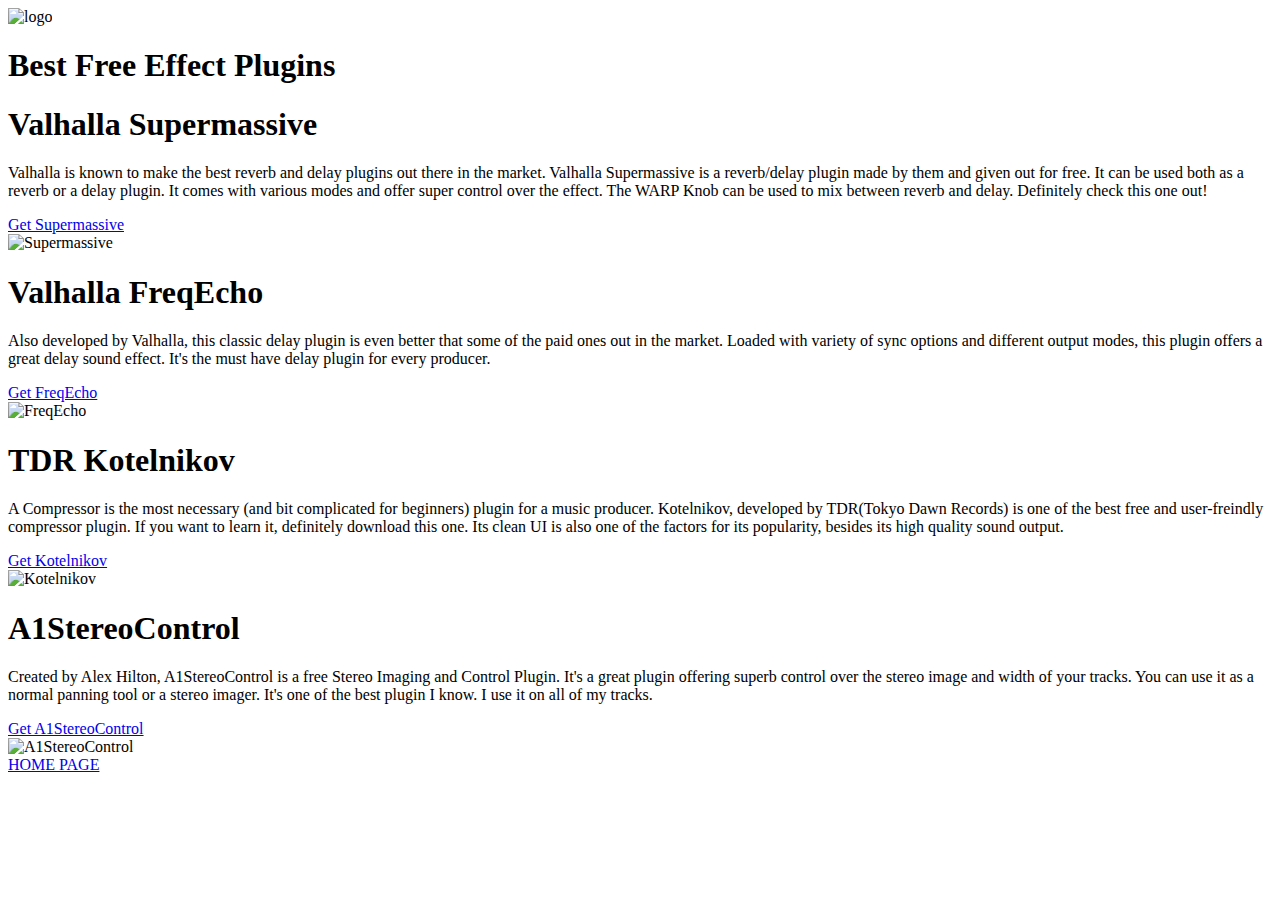
==== best_free_effects.html @ d4022911 "Add files via upload" ====
<!DOCTYPE html>
<html lang="en">
<head>
    <meta charset="UTF-8">
    <meta name="viewport" content="width=device-width, initial-scale=1.0">
    <title>Best Free Instrument Plugins</title>
    <link rel="stylesheet" href="css/subpage_styles.css">
</head>
<body>
    <header>
        <img src="img/logo_gold.png" alt="logo">
    </header>
    <div class = "page-heading">
        <h1>Best Free Effect Plugins</h1>
    </div>
    
    <!--Supermassive-->
    <section class = "section-style1">
        <div class = "info">
            <h1>Valhalla Supermassive</h1>
            <p>Valhalla is known to make the best reverb and delay plugins out there in the market. Valhalla Supermassive is a reverb/delay plugin made by them and given out for free. It can be used both as a reverb or a delay plugin. It comes with various modes and offer super control over the effect. The WARP Knob can be used to mix between reverb and delay.
            Definitely check this one out!</p>
            <a href="https://" target="_blank">Get Supermassive</a>
        </div>
        <img src="img/supermassive.jpg" alt="Supermassive">
    </section>
    <!--FreqEcho-->
    <section class = "section-style1">
        <div class = "info">
            <h1>Valhalla FreqEcho</h1>
            <p>Also developed by Valhalla, this classic delay plugin is even better that some of the  paid ones out in the market. Loaded with variety of sync options and different output modes, this plugin offers a great delay sound effect. It's the must have delay plugin for every producer.</p>
            <a href="https://" target="_blank">Get FreqEcho</a>
        </div>
        <img src="img/freqecho.jpg" alt="FreqEcho">
    </section>
     
     <!-- Kotelnikov-->
    <section class = "section-style1">
        <div class = "info">
            <h1>TDR Kotelnikov</h1>
            <p>A Compressor is the most necessary (and bit complicated for beginners) plugin for a music producer. Kotelnikov, developed by TDR(Tokyo Dawn Records) is one of the best free and user-freindly compressor plugin. If you want to learn it, definitely download this one. Its clean UI is also one of the factors for its popularity, besides its high quality sound output.</p>
            <a href="https://" target="_blank">Get Kotelnikov</a>
        </div>
        <img src="img/kotelnikov.png" alt="Kotelnikov">
    </section>

     <!--A1Stereo-->
    <section class = "section-style1">
        <div class = "info">
            <h1>A1StereoControl</h1>
            <p>Created by Alex Hilton, A1StereoControl is a free Stereo Imaging and Control Plugin. It's a great plugin offering superb control over the stereo image and width of your tracks. You can use it as a normal panning tool or a stereo imager. It's one of the best plugin I know. I use it on all of my tracks.</p>
            <a href="https://" target="_blank">Get A1StereoControl</a>
        </div>
        <img src="img/a1stereo.jpg" alt="A1StereoControl">
    </section>
     <footer>
        <a href="index.html">HOME PAGE</a>
    </footer>
</body>
</html>
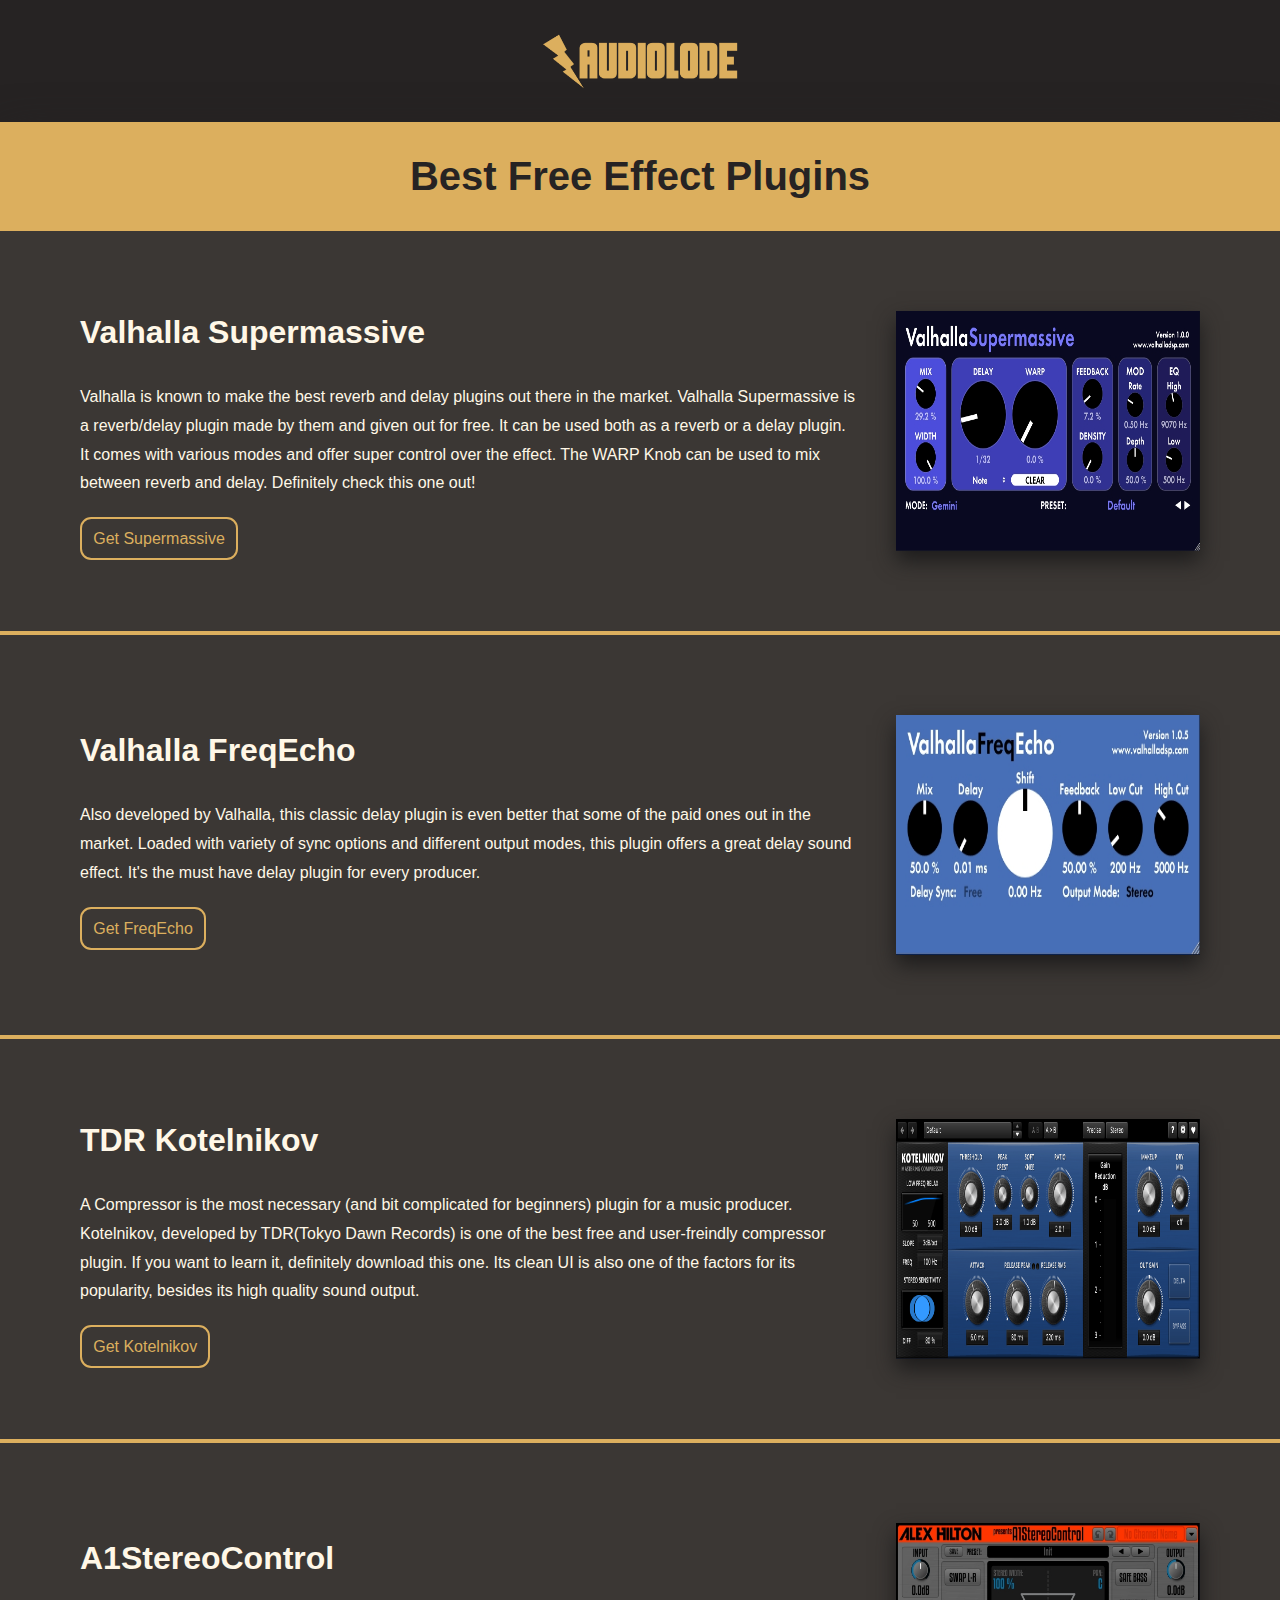
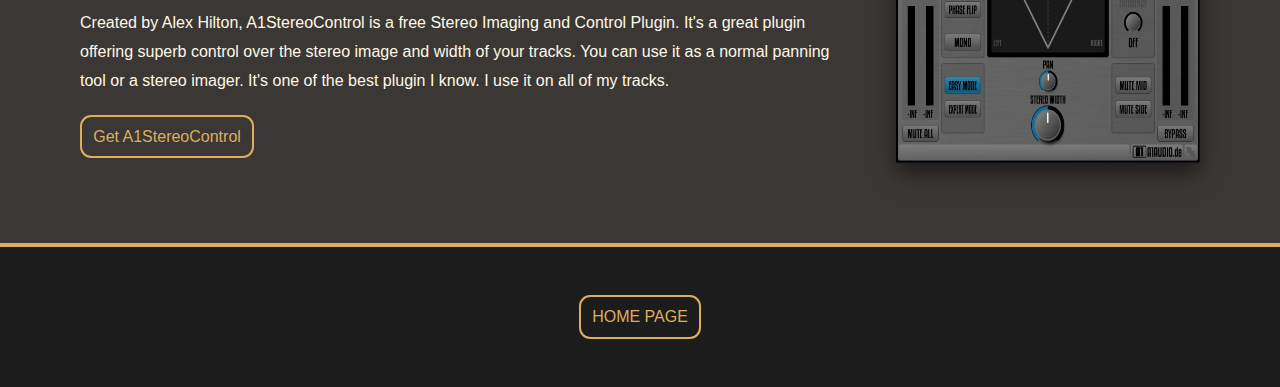
==== commit dc156375: "Add files via upload" ====
--- a/best_free_effects.html
+++ b/best_free_effects.html
@@ -20,7 +20,7 @@
             <h1>Valhalla Supermassive</h1>
             <p>Valhalla is known to make the best reverb and delay plugins out there in the market. Valhalla Supermassive is a reverb/delay plugin made by them and given out for free. It can be used both as a reverb or a delay plugin. It comes with various modes and offer super control over the effect. The WARP Knob can be used to mix between reverb and delay.
             Definitely check this one out!</p>
-            <a href="https://" target="_blank">Get Supermassive</a>
+            <a href="https://valhalladsp.com/shop/reverb/valhalla-supermassive" target="_blank">Get Supermassive</a>
         </div>
         <img src="img/supermassive.jpg" alt="Supermassive">
     </section>
@@ -29,7 +29,7 @@
         <div class = "info">
             <h1>Valhalla FreqEcho</h1>
             <p>Also developed by Valhalla, this classic delay plugin is even better that some of the  paid ones out in the market. Loaded with variety of sync options and different output modes, this plugin offers a great delay sound effect. It's the must have delay plugin for every producer.</p>
-            <a href="https://" target="_blank">Get FreqEcho</a>
+            <a href="https://valhalladsp.com/shop/delay/valhalla-freq-echo" target="_blank">Get FreqEcho</a>
         </div>
         <img src="img/freqecho.jpg" alt="FreqEcho">
     </section>
@@ -39,7 +39,7 @@
         <div class = "info">
             <h1>TDR Kotelnikov</h1>
             <p>A Compressor is the most necessary (and bit complicated for beginners) plugin for a music producer. Kotelnikov, developed by TDR(Tokyo Dawn Records) is one of the best free and user-freindly compressor plugin. If you want to learn it, definitely download this one. Its clean UI is also one of the factors for its popularity, besides its high quality sound output.</p>
-            <a href="https://" target="_blank">Get Kotelnikov</a>
+            <a href="https://www.tokyodawn.net/tdr-kotelnikov" target="_blank">Get Kotelnikov</a>
         </div>
         <img src="img/kotelnikov.png" alt="Kotelnikov">
     </section>
@@ -49,7 +49,7 @@
         <div class = "info">
             <h1>A1StereoControl</h1>
             <p>Created by Alex Hilton, A1StereoControl is a free Stereo Imaging and Control Plugin. It's a great plugin offering superb control over the stereo image and width of your tracks. You can use it as a normal panning tool or a stereo imager. It's one of the best plugin I know. I use it on all of my tracks.</p>
-            <a href="https://" target="_blank">Get A1StereoControl</a>
+            <a href="https://plugins4free.com/plugim/2149" target="_blank">Get A1StereoControl</a>
         </div>
         <img src="img/a1stereo.jpg" alt="A1StereoControl">
     </section>
--- a/css/subpage_styles.css
+++ b/css/subpage_styles.css
@@ -0,0 +1,120 @@
+*{
+    box-sizing: border-box;
+    margin: 0;
+}
+/*Header Styling*/
+
+header{
+    background-color: #262323;
+    padding: 1rem;
+    display: flex;
+    justify-content: center;
+    align-items: center;
+}
+header img{
+    height: 90px;
+    width: 200px;
+}
+.page-heading{
+    background-color: #DCAF5E;
+    text-align: center;
+    padding: 2rem;
+    box-shadow: 0 20px 50px #262323;
+}
+.page-heading h1{
+    font-family: Verdana,sans-serif;
+    font-size: 2.5rem;
+    color: #262323;
+}
+/*Sections Styling*/
+.section-style1{
+    background-color: #3B3734;
+    padding: 5rem;
+    display: flex;
+    justify-content: space-evenly;
+    align-items: center;
+    border-bottom: 0.3rem solid #DCAF5E;
+}
+.info{
+    padding-right: 2.5rem;
+}
+.info p, .info h1{
+    color: #FFF7E7;
+    font-family: Verdana,sans-serif;
+}
+.info h1{
+    font-size: 2rem;
+    margin-bottom: 2rem;
+}
+.info p{
+    line-height: 1.8;
+    margin-bottom: 2rem;
+}
+.info a, footer a{
+    color: #DCAF5E;
+    text-decoration: none;
+    font-size: 1rem;
+    font-family: 'Lucida Sans', 'Lucida Sans Regular', 'Lucida Grande', 'Lucida Sans Unicode', Geneva, Verdana, sans-serif;
+    border: 0.15rem solid #DCAF5E;
+    border-radius: 0.7rem;
+    padding: 0.7rem;
+    transition: all ease-in-out 200ms;
+}
+.info a:hover, .info a:focus, footer a:hover{
+    color: #1d1c1c;
+    background-color: #DCAF5E;
+    box-shadow: 0 10px 10px #1d1c1c;
+}
+.section-style1 img{
+    height: 15rem;
+    width: 19em;
+    box-shadow: 0 10px 20px #1d1c1c;
+}
+
+footer{
+    background-color: #1d1c1c;
+    display: flex;
+    flex-direction: column;
+    justify-content: space-evenly;
+    align-items: center; 
+    padding: 2rem 0;
+}
+footer a{
+    margin: 1rem 0;
+}
+
+@media(max-width:850px){
+    .page-heading h1{
+        font-size: 2rem;
+    }
+    .section-style1{
+        flex-direction: column-reverse;
+        padding: 3rem;
+    }
+    .info{
+        margin-top: 2rem;
+        padding: 0;
+    }
+}
+@media(max-width: 400px){
+    header img{
+        width:150px;
+        height:50px;
+    }
+    .page-heading h1{
+        font-size: 1.5rem;
+    }
+    .section-style1{
+        padding: 1.8rem;
+    }
+    .info h1{
+        font-size: 1.4rem;
+    }
+    .info p{
+        font-size: 0.8rem;
+    }
+    .section-style1 img{
+        height: 10rem;
+        width: 13em;
+    }
+}